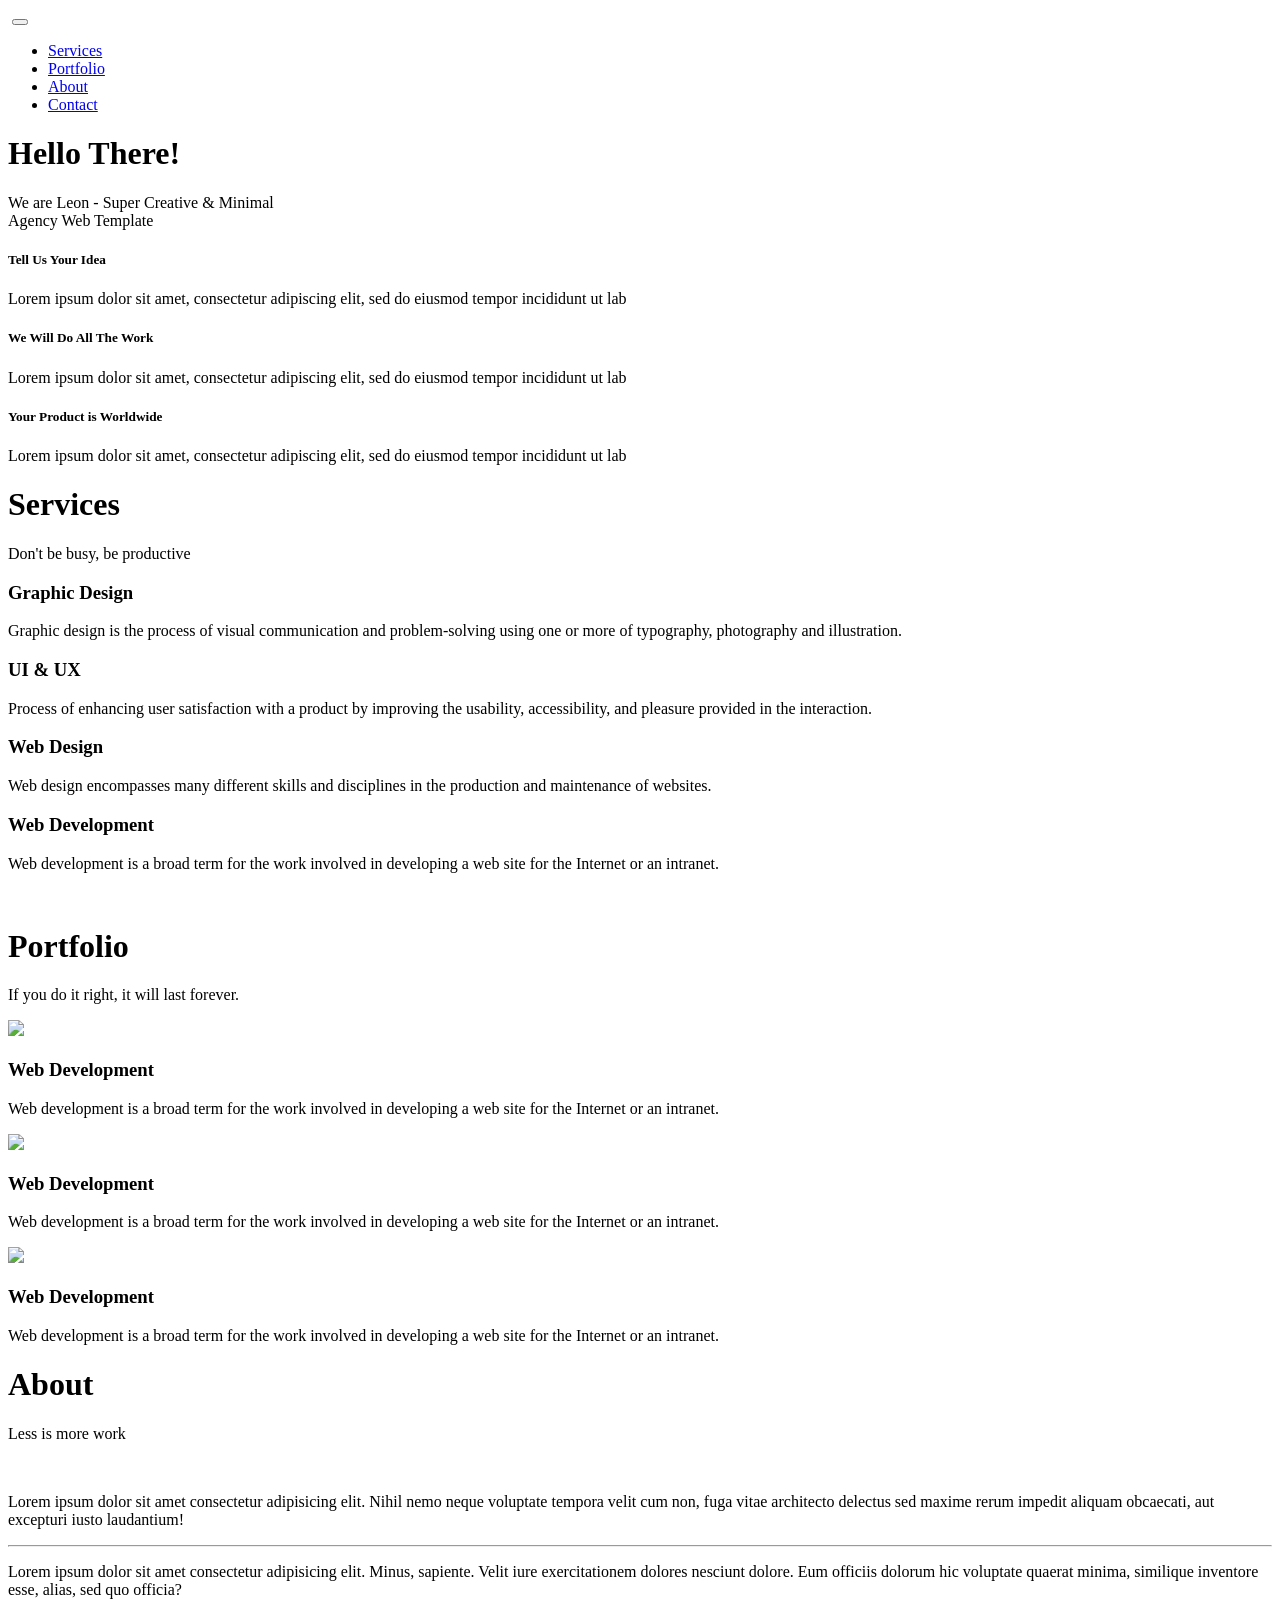
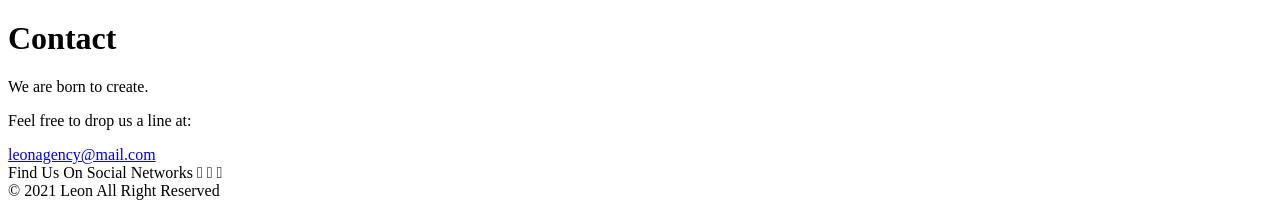
==== Lion/index.html @ de0e969a "u" ====
<!DOCTYPE html>
<html lang="en">
<head>
    <meta charset="UTF-8">
    <meta name="viewport" content="width=device-width, initial-scale=1.0">
    <title>Leon | Template One</title>
    <link rel="stylesheet" href="css/bootstrap.css">
    <link rel="stylesheet" href="css/bootstrap.css.map">
    <link rel="stylesheet" href="css/all.css">
    <link rel="stylesheet" href="css/all.min.css">
	  <link rel="stylesheet" href="https://stackpath.bootstrapcdn.com/font-awesome/4.7.0/css/font-awesome.min.css">
    <link rel="stylesheet" href="style.css">
    <link href="https://fonts.googleapis.com/css?family=Poppins:300,400,500,600,700,800,900" rel="stylesheet">
    <link href="https://unpkg.com/aos@2.3.1/dist/aos.css" rel="stylesheet">
</head>
<body>
<!-- staet header/ -->
    <!-- start nav -->
    <nav class="navbar navbar-expand-lg navbar-light fixed-top header">
        <div class="container-fluid container " >
          <a class="navbar-brand" href="#"><img src="image/logo.png" alt="" srcset=""></a>
          <button class="navbar-toggler" type="button" data-bs-toggle="collapse" data-bs-target="#navbarNav" aria-controls="navbarNav" aria-expanded="false" aria-label="Toggle navigation">
            <span class="navbar-toggler-icon"></span>
          </button>
          <div class="collapse navbar-collapse  " id="navbarNav">
            <ul class="navbar-nav ms-auto ">
              <li class="nav-item">
                <a class="nav-link active" aria-current="page" href="#Services">Services</a>
              </li>
              <li class="nav-item">
                <a class="nav-link" href="#portfolio">Portfolio</a>
              </li>
              <li class="nav-item">
                <a class="nav-link" href="#about">About</a>
              </li>
              <li class="nav-item">
                <a class="nav-link" href="#contact">Contact</a>
              </li>
             
            </ul>
          </div>
        </div>
    </nav>
    <!-- end nav -->
    <!-- start welcome -->
    <div class="headerPage">
        <div class="header_text" id="text">
            <h1>Hello There!</h1>
            <p>We are Leon - Super Creative & Minimal <br> Agency  Web Template</p>
        </div>
    </div>
    <!-- end welcome -->
    <!-- start works -->
    <div class="works">
        <div class="work" id="works">
            <i class="fa-solid fa-wand-magic-sparkles icon-works"></i>
            <h5>Tell Us Your Idea</h5>
            <p>Lorem ipsum dolor sit amet, consectetur adipiscing elit, sed do eiusmod tempor incididunt ut lab</p>
        </div>
        <div class="work">
            <i class="far fa-gem icon-works"></i>
            <h5>We Will Do All The Work</h5>
            <p>Lorem ipsum dolor sit amet, consectetur adipiscing elit, sed do eiusmod tempor incididunt ut lab</p>
        </div>
        <div class="work">
            <i class="fas fa-globe-asia icon-works"></i>
            <h5>Your Product is Worldwide</h5>
            <p>Lorem ipsum dolor sit amet, consectetur adipiscing elit, sed do eiusmod tempor incididunt ut lab</p>
        </div>

    </div> 
    <!-- end works -->
    <!-- end header -->

    <!-- start Services -->
    <div class="Services">
        <div class="header-Services" id="Services">
            <h1>Services</h1>
            <p>Don't be busy, be productive</p>
        </div>

        <div class="row">
          <div class="coloumn">
            <div class="serv">
              <i class="fas fa-palette fa-2x i"></i>
              <div class="text">
                <h3>Graphic Design</h3>
                <p>
                  Graphic design is the process of visual communication and problem-solving using one or more of
                  typography, photography and illustration.
                </p>
              </div>
            </div>
            
            <div class="serv">
              <i class="fab fa-sketch fa-2x i"></i>
              <div class="text">
                <h3>UI & UX</h3>
                <p>
                  Process of enhancing user satisfaction with a product by improving the usability, accessibility, and
                  pleasure provided in the interaction.
                </p>
              </div>
            </div>

          </div>
          <div class="coloumn">
            <div class="serv">
              <i class="fas fa-vector-square fa-2x i"></i>
              <div class="text">
                <h3>Web Design</h3>
                <p>
                  Web design encompasses many different skills and disciplines in the production and maintenance of
                  websites.
                </p>
              </div>
            </div>
            
            <div class="serv">
              <i class="fas fa-pencil-ruler fa-2x i"></i>
              <div class="text">
                <h3>Web Development</h3>
                <p>
                  Web development is a broad term for the work involved in developing a web site for the Internet or an
                  intranet.
                </p>
              </div>
            </div>

          </div>
          <div class="coloumn">
            <div class="images">
              <img class="image" src="image/services.jpg" alt="" />
            </div>
          </div>
        </div>
    </div>
    <!-- end Services -->

    <!-- start portfolio -->
    <div class="portfolio">
      <div class="header-Services" id="portfolio">
          <h1>Portfolio</h1>
          <p>If you do it right, it will last forever.</p>
      </div>

      <div class="row">
        <div class="coloumn">
          <div class="images">
            <img src="image/portfolio-1.jpg">
          </div>
          <div class="text">
            <h3>Web Development</h3>
            <p>
              Web development is a broad term for the work involved in developing a web site for the Internet or an
              intranet.
            </p>
          </div>
        </div>
        <div class="coloumn">
          <div class="images">
            <img src="image/portfolio-2.jpg">
          </div>
          <div class="text" >
            <h3>Web Development</h3>
            <p>
              Web development is a broad term for the work involved in developing a web site for the Internet or an
              intranet.
            </p>
          </div>

        </div>
        <div class="coloumn">
          <div class="images">
            <img src="image/portfolio-3.jpg">
          </div>
          <div class="text">
            <h3>Web Development</h3>
            <p>
              Web development is a broad term for the work involved in developing a web site for the Internet or an
              intranet.
            </p>
          </div>
        </div>
      </div>
  </div>
    <!-- end portfolio -->

    <!-- start about -->
    <div class="about">
          <div class="header-about" id="about">
              <h1>About</h1>
              <p>Less is more work</p>
          </div>
  
          <div class="about-content">
            <div class="image">
              <img src="image/about.jpg" alt="">
            </div>
            <div class="text">
              <p>
                Lorem ipsum dolor sit amet consectetur adipisicing elit. Nihil nemo neque voluptate tempora velit cum non,
                fuga vitae architecto delectus sed maxime rerum impedit aliquam obcaecati, aut excepturi iusto laudantium!
              </p>
              <hr>
              <p>
                Lorem ipsum dolor sit amet consectetur adipisicing elit. Minus, sapiente. Velit iure exercitationem
                dolores nesciunt dolore. Eum officiis dolorum hic voluptate quaerat minima, similique inventore esse,
                alias, sed quo officia?
              </p>
            </div>
          </div>
      </div>
    <!-- end about -->
    
    <!-- start Contact -->
    <div class="contact">
      <div class="header-contact" id="contact">
          <h1>Contact</h1>
          <p>We are born to create.</p>
      </div>
      <div class="contact-body">
        <p class="contact-p">Feel free to drop us a line at: </p>
        <a href="mailto:mohamed.5580.558@gmail.com?subject=Contact" class="link">leonagency@mail.com</a>
        <div class="social">
          Find Us On Social Networks
          <i class="fab fa-youtube i"></i>
          <i class="fab fa-facebook-f i"></i>
          <i class="fab fa-twitter i"></i>
        </div>
      </div>
    </div>
    <!-- end Contact -->
    
    <!-- start endpage -->
    <div class="end">© 2021 <span>Leon</span> All Right Reserved</div>
    <!-- end endpage -->
            
    <script src="js/bootstrap.bundle.min.js"></script>
    <script src="js/all.min.js"></script>
    <script src="https://unpkg.com/aos@2.3.1/dist/aos.js"></script>
    <script src="js/aos.js"></script>
    <script src="js/main.js"></script>
    <script src="js/jquery.min.js"></script>
    <script src="js/popper.js"></script>
    <script src="js/bootstrap.min.js"></script>

</body>
</html>
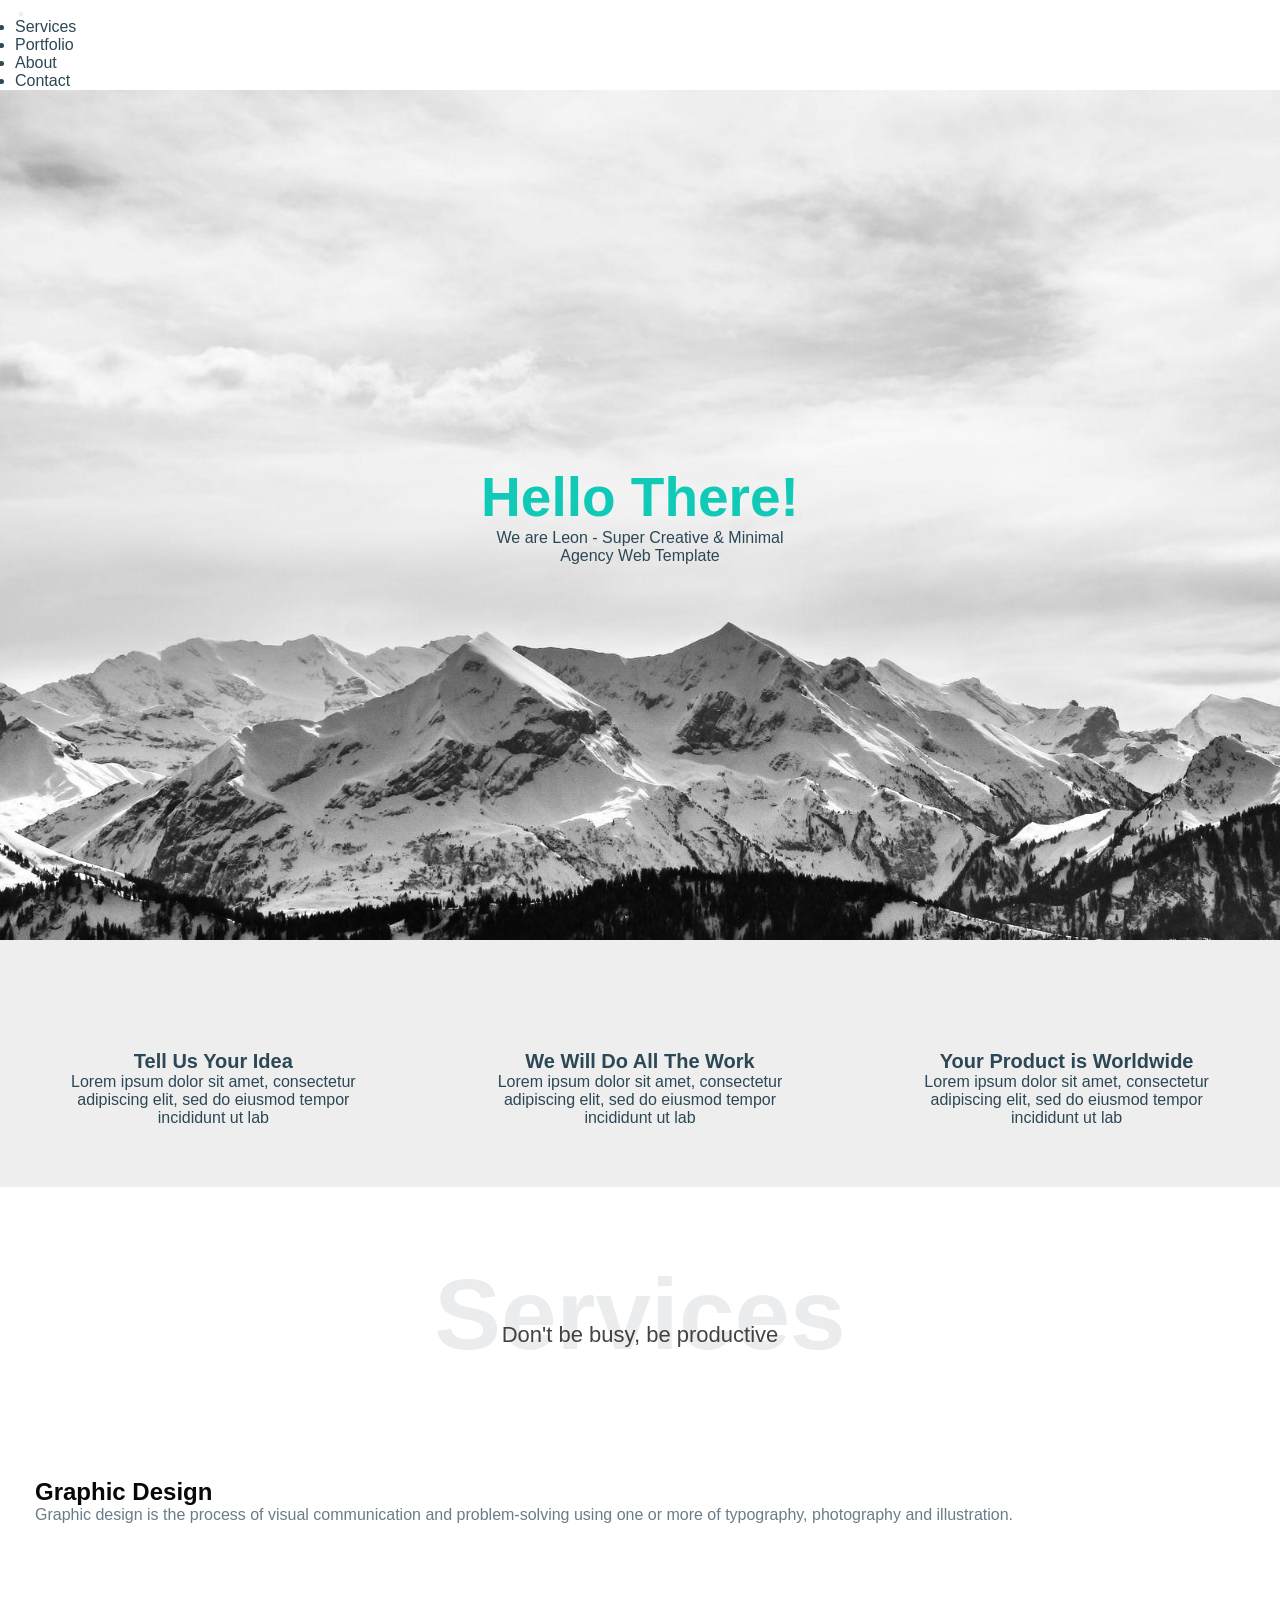
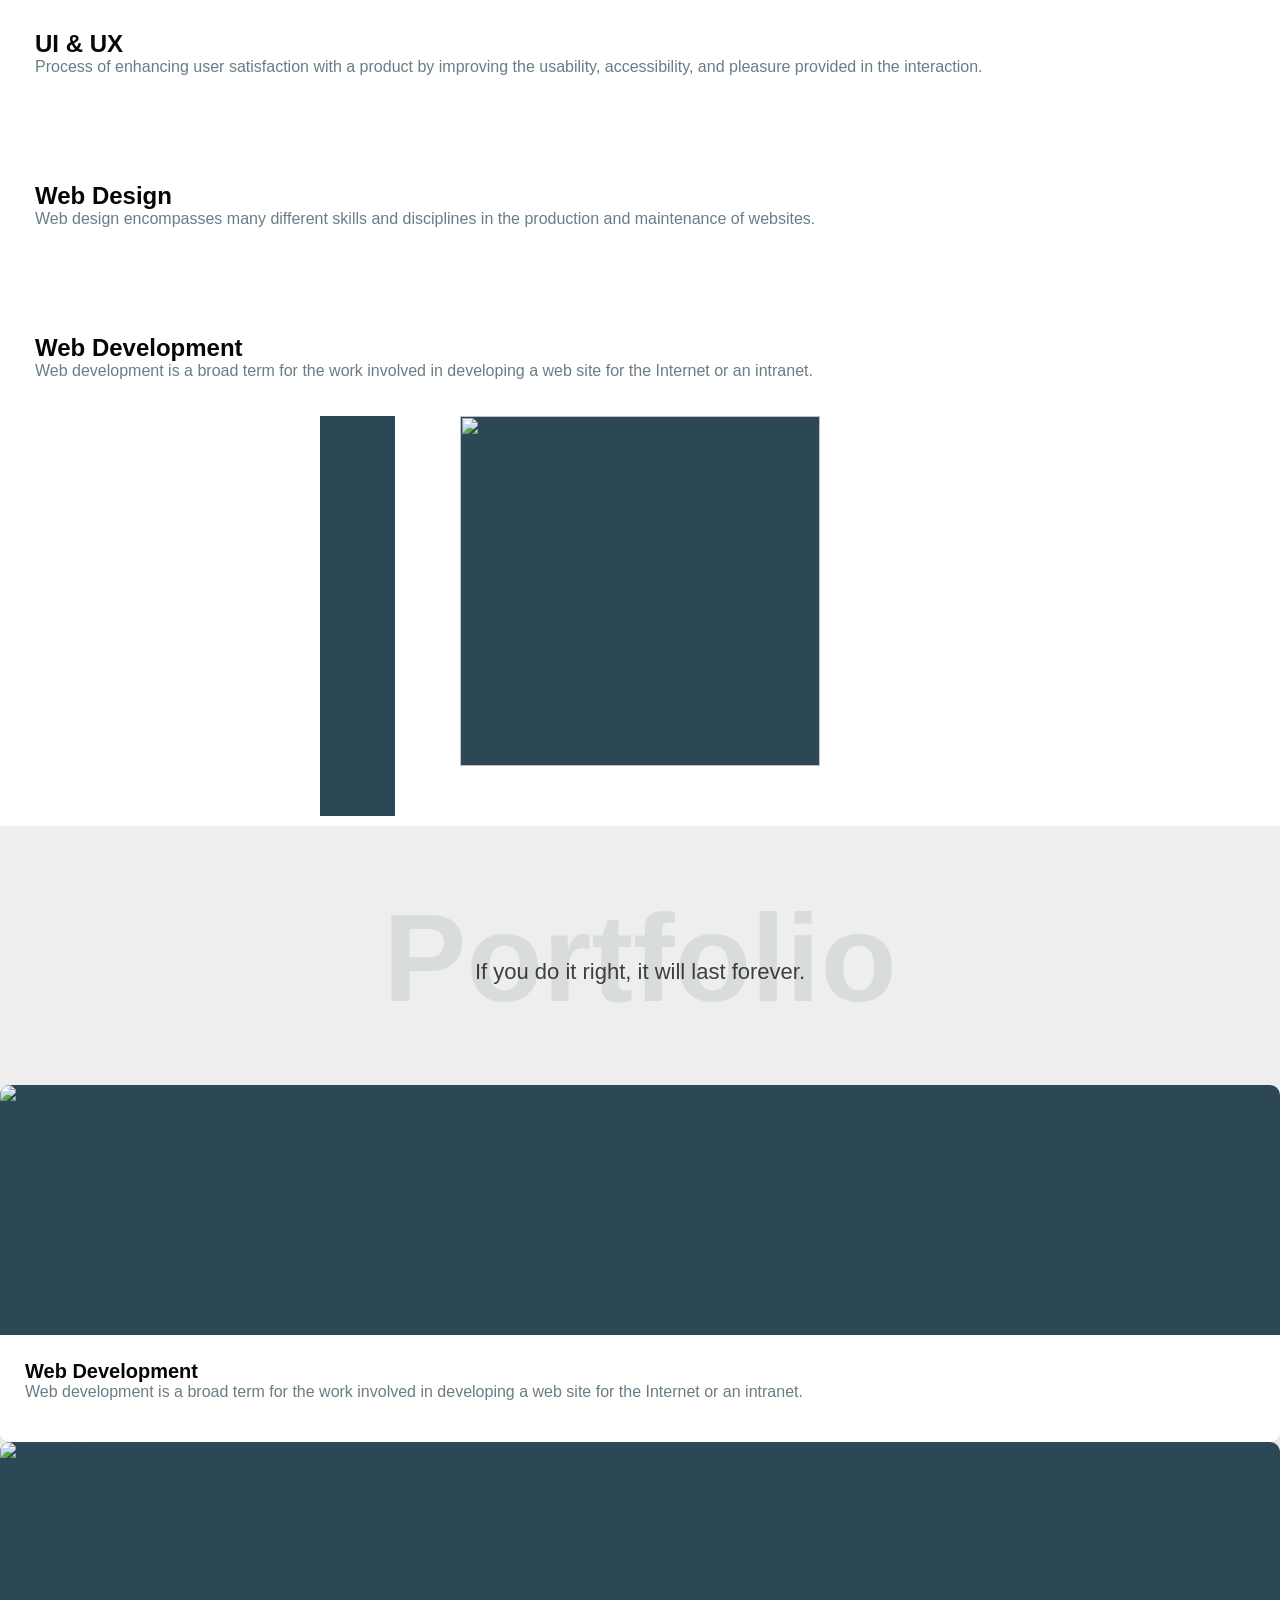
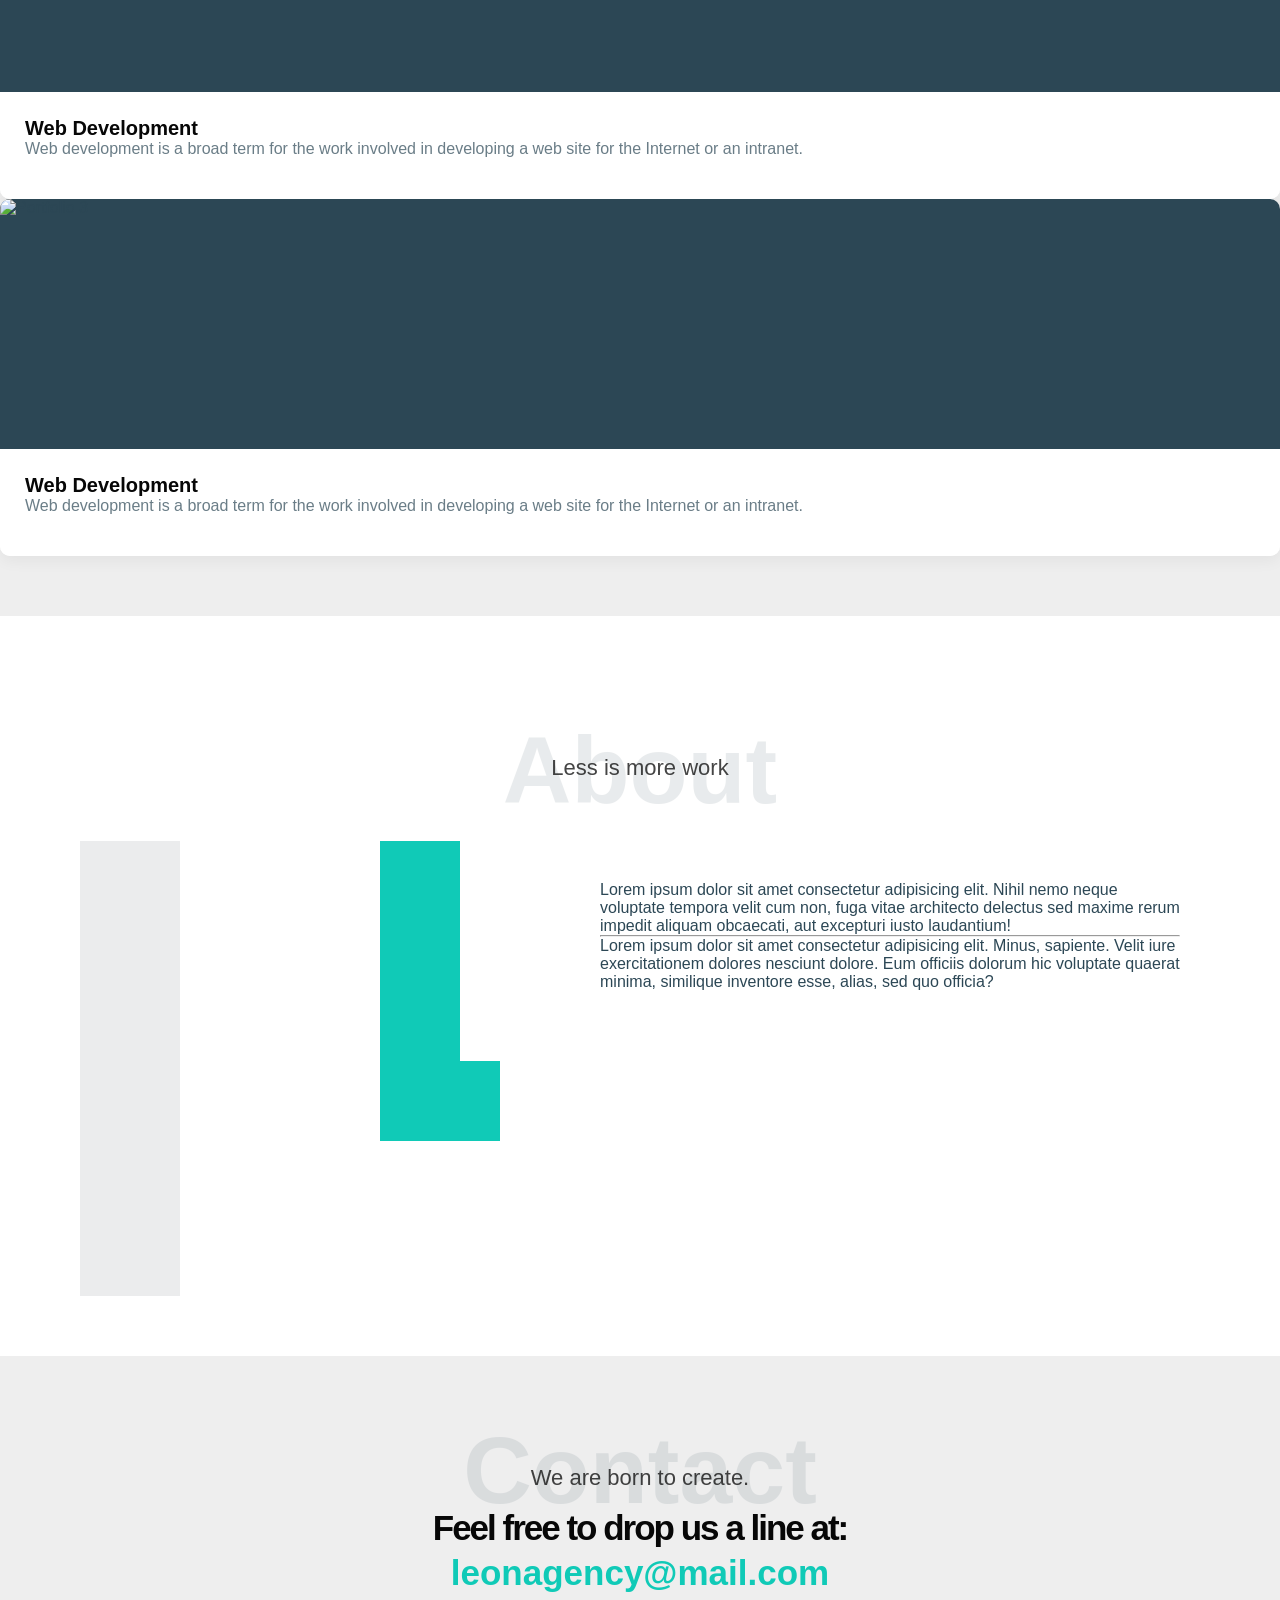
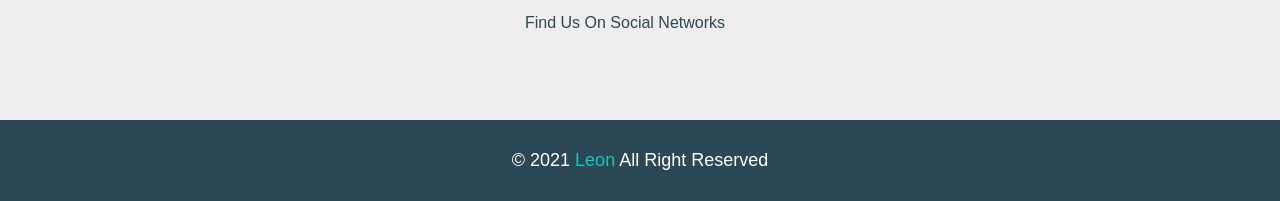
==== commit dcf07209: "update lion" ====
--- a/Lion/index.html
+++ b/Lion/index.html
@@ -1,249 +1,253 @@
 <!DOCTYPE html>
 <html lang="en">
+
 <head>
-    <meta charset="UTF-8">
-    <meta name="viewport" content="width=device-width, initial-scale=1.0">
-    <title>Leon | Template One</title>
-    <link rel="stylesheet" href="css/bootstrap.css">
-    <link rel="stylesheet" href="css/bootstrap.css.map">
-    <link rel="stylesheet" href="css/all.css">
-    <link rel="stylesheet" href="css/all.min.css">
-	  <link rel="stylesheet" href="https://stackpath.bootstrapcdn.com/font-awesome/4.7.0/css/font-awesome.min.css">
-    <link rel="stylesheet" href="style.css">
-    <link href="https://fonts.googleapis.com/css?family=Poppins:300,400,500,600,700,800,900" rel="stylesheet">
-    <link href="https://unpkg.com/aos@2.3.1/dist/aos.css" rel="stylesheet">
+  <meta charset="UTF-8">
+  <meta name="viewport" content="width=device-width, initial-scale=1.0">
+  <title>Leon | Template One</title>
+  <link rel="stylesheet" href="css/bootstrap.css">
+  <link rel="stylesheet" href="css/all.css">
+  <link rel="stylesheet" href="style.css">
+  <link href="https://fonts.googleapis.com/css?family=Poppins:300,400,500,600,700,800,900" rel="stylesheet">
+  <link href="https://unpkg.com/aos@2.3.1/dist/aos.css" rel="stylesheet">
 </head>
+
 <body>
-<!-- staet header/ -->
-    <!-- start nav -->
-    <nav class="navbar navbar-expand-lg navbar-light fixed-top header">
-        <div class="container-fluid container " >
-          <a class="navbar-brand" href="#"><img src="image/logo.png" alt="" srcset=""></a>
-          <button class="navbar-toggler" type="button" data-bs-toggle="collapse" data-bs-target="#navbarNav" aria-controls="navbarNav" aria-expanded="false" aria-label="Toggle navigation">
-            <span class="navbar-toggler-icon"></span>
-          </button>
-          <div class="collapse navbar-collapse  " id="navbarNav">
-            <ul class="navbar-nav ms-auto ">
-              <li class="nav-item">
-                <a class="nav-link active" aria-current="page" href="#Services">Services</a>
-              </li>
-              <li class="nav-item">
-                <a class="nav-link" href="#portfolio">Portfolio</a>
-              </li>
-              <li class="nav-item">
-                <a class="nav-link" href="#about">About</a>
-              </li>
-              <li class="nav-item">
-                <a class="nav-link" href="#contact">Contact</a>
-              </li>
-             
-            </ul>
-          </div>
-        </div>
-    </nav>
-    <!-- end nav -->
-    <!-- start welcome -->
-    <div class="headerPage">
-        <div class="header_text" id="text">
-            <h1>Hello There!</h1>
-            <p>We are Leon - Super Creative & Minimal <br> Agency  Web Template</p>
-        </div>
-    </div>
-    <!-- end welcome -->
-    <!-- start works -->
-    <div class="works">
-        <div class="work" id="works">
-            <i class="fa-solid fa-wand-magic-sparkles icon-works"></i>
-            <h5>Tell Us Your Idea</h5>
-            <p>Lorem ipsum dolor sit amet, consectetur adipiscing elit, sed do eiusmod tempor incididunt ut lab</p>
-        </div>
-        <div class="work">
-            <i class="far fa-gem icon-works"></i>
-            <h5>We Will Do All The Work</h5>
-            <p>Lorem ipsum dolor sit amet, consectetur adipiscing elit, sed do eiusmod tempor incididunt ut lab</p>
-        </div>
-        <div class="work">
-            <i class="fas fa-globe-asia icon-works"></i>
-            <h5>Your Product is Worldwide</h5>
-            <p>Lorem ipsum dolor sit amet, consectetur adipiscing elit, sed do eiusmod tempor incididunt ut lab</p>
-        </div>
-
-    </div> 
-    <!-- end works -->
-    <!-- end header -->
-
-    <!-- start Services -->
-    <div class="Services">
-        <div class="header-Services" id="Services">
-            <h1>Services</h1>
-            <p>Don't be busy, be productive</p>
-        </div>
-
-        <div class="row">
-          <div class="coloumn">
-            <div class="serv">
-              <i class="fas fa-palette fa-2x i"></i>
-              <div class="text">
-                <h3>Graphic Design</h3>
-                <p>
-                  Graphic design is the process of visual communication and problem-solving using one or more of
-                  typography, photography and illustration.
-                </p>
-              </div>
-            </div>
-            
-            <div class="serv">
-              <i class="fab fa-sketch fa-2x i"></i>
-              <div class="text">
-                <h3>UI & UX</h3>
-                <p>
-                  Process of enhancing user satisfaction with a product by improving the usability, accessibility, and
-                  pleasure provided in the interaction.
-                </p>
-              </div>
-            </div>
-
-          </div>
-          <div class="coloumn">
-            <div class="serv">
-              <i class="fas fa-vector-square fa-2x i"></i>
-              <div class="text">
-                <h3>Web Design</h3>
-                <p>
-                  Web design encompasses many different skills and disciplines in the production and maintenance of
-                  websites.
-                </p>
-              </div>
-            </div>
-            
-            <div class="serv">
-              <i class="fas fa-pencil-ruler fa-2x i"></i>
-              <div class="text">
-                <h3>Web Development</h3>
-                <p>
-                  Web development is a broad term for the work involved in developing a web site for the Internet or an
-                  intranet.
-                </p>
-              </div>
-            </div>
-
-          </div>
-          <div class="coloumn">
-            <div class="images">
-              <img class="image" src="image/services.jpg" alt="" />
-            </div>
-          </div>
-        </div>
-    </div>
-    <!-- end Services -->
-
-    <!-- start portfolio -->
-    <div class="portfolio">
-      <div class="header-Services" id="portfolio">
-          <h1>Portfolio</h1>
-          <p>If you do it right, it will last forever.</p>
-      </div>
-
-      <div class="row">
-        <div class="coloumn">
+  <!-- start header -->
+  <!-- start nav -->
+  <nav class="navbar navbar-expand-lg navbar-light fixed-top header">
+    <div class="container-fluid container ">
+      <a class="navbar-brand" href="#"><img src="image/logo.png" alt="" srcset=""></a>
+      <button class="navbar-toggler" type="button" data-bs-toggle="collapse" data-bs-target="#navbarNav"
+        aria-controls="navbarNav" aria-expanded="false" aria-label="Toggle navigation">
+        <span class="navbar-toggler-icon"></span>
+      </button>
+      <div class="collapse navbar-collapse  " id="navbarNav">
+        <ul class="navbar-nav ms-auto ">
+          <li class="nav-item">
+            <a class="nav-link active" aria-current="page" href="#Services">Services</a>
+          </li>
+          <li class="nav-item">
+            <a class="nav-link" href="#portfolio">Portfolio</a>
+          </li>
+          <li class="nav-item">
+            <a class="nav-link" href="#about">About</a>
+          </li>
+          <li class="nav-item">
+            <a class="nav-link" href="#contact">Contact</a>
+          </li>
+
+        </ul>
+      </div>
+    </div>
+  </nav>
+  <!-- end nav -->
+  <!-- start welcome -->
+  <div class="headerPage">
+    <div class="header_text" id="text">
+      <h1>Hello There!</h1>
+      <p>We are Leon - Super Creative & Minimal <br> Agency Web Template</p>
+    </div>
+  </div>
+  <!-- end welcome -->
+  <!-- start works -->
+  <div class="works">
+    <div class="work" id="works">
+      <i class="fa-solid fa-wand-magic-sparkles icon-works"></i>
+      <h5>Tell Us Your Idea</h5>
+      <p>Lorem ipsum dolor sit amet, consectetur adipiscing elit, sed do eiusmod tempor incididunt ut lab</p>
+    </div>
+    <div class="work">
+      <i class="far fa-gem icon-works"></i>
+      <h5>We Will Do All The Work</h5>
+      <p>Lorem ipsum dolor sit amet, consectetur adipiscing elit, sed do eiusmod tempor incididunt ut lab</p>
+    </div>
+    <div class="work">
+      <i class="fas fa-globe-asia icon-works"></i>
+      <h5>Your Product is Worldwide</h5>
+      <p>Lorem ipsum dolor sit amet, consectetur adipiscing elit, sed do eiusmod tempor incididunt ut lab</p>
+    </div>
+
+  </div>
+  <!-- end works -->
+  <!-- end header -->
+
+  <!-- start Services -->
+  <div class="Services">
+    <div class="header-Services" id="Services">
+      <h1>Services</h1>
+      <p>Don't be busy, be productive</p>
+    </div>
+
+    <div class="row">
+      <div class="col-lg-4 col-md-6 mb-4">
+        <div class="serv">
+          <i class="fas fa-palette fa-2x i"></i>
+          <div class="text">
+            <h3>Graphic Design</h3>
+            <p>
+              Graphic design is the process of visual communication and problem-solving using one or more of
+              typography, photography and illustration.
+            </p>
+          </div>
+        </div>
+
+        <div class="serv">
+          <i class="fab fa-sketch fa-2x i"></i>
+          <div class="text">
+            <h3>UI & UX</h3>
+            <p>
+              Process of enhancing user satisfaction with a product by improving the usability, accessibility, and
+              pleasure provided in the interaction.
+            </p>
+          </div>
+        </div>
+
+      </div>
+      <div class="col-lg-4 col-md-6 mb-4">
+        <div class="serv">
+          <i class="fas fa-vector-square fa-2x i"></i>
+          <div class="text">
+            <h3>Web Design</h3>
+            <p>
+              Web design encompasses many different skills and disciplines in the production and maintenance of
+              websites.
+            </p>
+          </div>
+        </div>
+
+        <div class="serv">
+          <i class="fas fa-pencil-ruler fa-2x i"></i>
+          <div class="text">
+            <h3>Web Development</h3>
+            <p>
+              Web development is a broad term for the work involved in developing a web site for the Internet or an
+              intranet.
+            </p>
+          </div>
+        </div>
+
+      </div>
+      <div class="col-lg-4 col-md-6 mb-4">
+        <div class="images">
+          <img class="image" src="image/services.jpg" alt="" />
+        </div>
+      </div>
+    </div>
+  </div>
+  <!-- end Services -->
+
+  <!-- start portfolio -->
+  <div class="portfolio">
+    <div class="header-Services" id="portfolio">
+      <h1>Portfolio</h1>
+      <p>If you do it right, it will last forever.</p>
+    </div>
+
+    <div class="row">
+      <div class="col-lg-4 col-md-6 mb-4">
+        <div class="portfolio-card">
           <div class="images">
-            <img src="image/portfolio-1.jpg">
-          </div>
-          <div class="text">
-            <h3>Web Development</h3>
-            <p>
-              Web development is a broad term for the work involved in developing a web site for the Internet or an
-              intranet.
-            </p>
-          </div>
-        </div>
-        <div class="coloumn">
+            <img src="image/portfolio-1.jpg" alt="Portfolio 1">
+          </div>
+          <div class="text">
+            <h3>Web Development</h3>
+            <p>
+              Web development is a broad term for the work involved in developing a web site for the Internet or an
+              intranet.
+            </p>
+          </div>
+        </div>
+      </div>
+      <div class="col-lg-4 col-md-6 mb-4">
+        <div class="portfolio-card">
           <div class="images">
-            <img src="image/portfolio-2.jpg">
-          </div>
-          <div class="text" >
-            <h3>Web Development</h3>
-            <p>
-              Web development is a broad term for the work involved in developing a web site for the Internet or an
-              intranet.
-            </p>
-          </div>
-
-        </div>
-        <div class="coloumn">
+            <img src="image/portfolio-2.jpg" alt="Portfolio 2">
+          </div>
+          <div class="text">
+            <h3>Web Development</h3>
+            <p>
+              Web development is a broad term for the work involved in developing a web site for the Internet or an
+              intranet.
+            </p>
+          </div>
+        </div>
+      </div>
+      <div class="col-lg-4 col-md-6 mb-4">
+        <div class="portfolio-card">
           <div class="images">
-            <img src="image/portfolio-3.jpg">
-          </div>
-          <div class="text">
-            <h3>Web Development</h3>
-            <p>
-              Web development is a broad term for the work involved in developing a web site for the Internet or an
-              intranet.
-            </p>
-          </div>
-        </div>
-      </div>
-  </div>
-    <!-- end portfolio -->
-
-    <!-- start about -->
-    <div class="about">
-          <div class="header-about" id="about">
-              <h1>About</h1>
-              <p>Less is more work</p>
-          </div>
-  
-          <div class="about-content">
-            <div class="image">
-              <img src="image/about.jpg" alt="">
-            </div>
-            <div class="text">
-              <p>
-                Lorem ipsum dolor sit amet consectetur adipisicing elit. Nihil nemo neque voluptate tempora velit cum non,
-                fuga vitae architecto delectus sed maxime rerum impedit aliquam obcaecati, aut excepturi iusto laudantium!
-              </p>
-              <hr>
-              <p>
-                Lorem ipsum dolor sit amet consectetur adipisicing elit. Minus, sapiente. Velit iure exercitationem
-                dolores nesciunt dolore. Eum officiis dolorum hic voluptate quaerat minima, similique inventore esse,
-                alias, sed quo officia?
-              </p>
-            </div>
-          </div>
-      </div>
-    <!-- end about -->
-    
-    <!-- start Contact -->
-    <div class="contact">
-      <div class="header-contact" id="contact">
-          <h1>Contact</h1>
-          <p>We are born to create.</p>
-      </div>
-      <div class="contact-body">
-        <p class="contact-p">Feel free to drop us a line at: </p>
-        <a href="mailto:mohamed.5580.558@gmail.com?subject=Contact" class="link">leonagency@mail.com</a>
-        <div class="social">
-          Find Us On Social Networks
-          <i class="fab fa-youtube i"></i>
-          <i class="fab fa-facebook-f i"></i>
-          <i class="fab fa-twitter i"></i>
-        </div>
-      </div>
-    </div>
-    <!-- end Contact -->
-    
-    <!-- start endpage -->
-    <div class="end">© 2021 <span>Leon</span> All Right Reserved</div>
-    <!-- end endpage -->
-            
-    <script src="js/bootstrap.bundle.min.js"></script>
-    <script src="js/all.min.js"></script>
-    <script src="https://unpkg.com/aos@2.3.1/dist/aos.js"></script>
-    <script src="js/aos.js"></script>
-    <script src="js/main.js"></script>
-    <script src="js/jquery.min.js"></script>
-    <script src="js/popper.js"></script>
-    <script src="js/bootstrap.min.js"></script>
+            <img src="image/portfolio-3.jpg" alt="Portfolio 3">
+          </div>
+          <div class="text">
+            <h3>Web Development</h3>
+            <p>
+              Web development is a broad term for the work involved in developing a web site for the Internet or an
+              intranet.
+            </p>
+          </div>
+        </div>
+      </div>
+    </div>
+  </div>
+  <!-- end portfolio -->
+
+  <!-- start about -->
+  <div class="about">
+    <div class="header-about" id="about">
+      <h1>About</h1>
+      <p>Less is more work</p>
+    </div>
+
+    <div class="about-content">
+      <div class="image">
+        <img src="image/about.jpg" alt="">
+      </div>
+      <div class="text">
+        <p>
+          Lorem ipsum dolor sit amet consectetur adipisicing elit. Nihil nemo neque voluptate tempora velit cum non,
+          fuga vitae architecto delectus sed maxime rerum impedit aliquam obcaecati, aut excepturi iusto laudantium!
+        </p>
+        <hr>
+        <p>
+          Lorem ipsum dolor sit amet consectetur adipisicing elit. Minus, sapiente. Velit iure exercitationem
+          dolores nesciunt dolore. Eum officiis dolorum hic voluptate quaerat minima, similique inventore esse,
+          alias, sed quo officia?
+        </p>
+      </div>
+    </div>
+  </div>
+  <!-- end about -->
+
+  <!-- start Contact -->
+  <div class="contact">
+    <div class="header-contact" id="contact">
+      <h1>Contact</h1>
+      <p>We are born to create.</p>
+    </div>
+    <div class="contact-body">
+      <p class="contact-p">Feel free to drop us a line at: </p>
+      <a href="mailto:mohamed.5580.558@gmail.com?subject=Contact" class="link">leonagency@mail.com</a>
+      <div class="social">
+        Find Us On Social Networks
+        <i class="fab fa-youtube i"></i>
+        <i class="fab fa-facebook-f i"></i>
+        <i class="fab fa-twitter i"></i>
+      </div>
+    </div>
+  </div>
+  <!-- end Contact -->
+
+  <!-- start endpage -->
+  <div class="end">© 2021 <span>Leon</span> All Right Reserved</div>
+  <!-- end endpage -->
+
+  <script src="js/jquery.min.js"></script>
+  <script src="js/bootstrap.bundle.min.js"></script>
+  <script src="js/all.min.js"></script>
+  <script src="https://unpkg.com/aos@2.3.1/dist/aos.js"></script>
+  <script src="js/aos.js"></script>
+  <script src="js/main.js"></script>
 
 </body>
-</html>
+
+</html>
--- a/Lion/style.css
+++ b/Lion/style.css
@@ -0,0 +1,566 @@
+*,
+*::before,
+*::after {
+  margin: 0;
+  padding: 0;
+  box-sizing: border-box;
+}
+
+:root {
+  --main-color: #ffffff;
+  --main2-color: #eeeeee;
+  --secondary-color: #070707;
+  --secondary2-color: #2c4755;
+  --section-padding: 60px;
+  --section-background: #10cab7;
+  --main-size: 20px;
+}
+
+a {
+  text-decoration: none;
+  color: var(--secondary2-color);
+}
+
+body {
+  font-family: 'Poppins', sans-serif;
+  font-size: 16px;
+  color: var(--secondary2-color);
+  background: var(--main-color);
+  scroll-behavior: smooth;
+}
+
+/* start nav */
+.header {
+  background-color: var(--main-color);
+}
+
+.header .container {
+  padding-left: 15px;
+  padding-right: 15px;
+  margin-left: auto;
+  margin-right: auto;
+}
+
+.header .container img {
+  width: 60px;
+}
+
+
+/* end nav */
+
+/* start welcome */
+.headerPage {
+  display: flex;
+  text-align: center;
+  justify-content: center;
+  align-items: center;
+  background-color: #eeeeee;
+  background: url(image/mountain.jpg);
+  background-repeat: no-repeat;
+  background-size: cover;
+  height: calc(100vh - 50px);
+
+}
+
+.headerPage h1 {
+  display: block;
+  font-size: 55px;
+  font-weight: bold;
+  color: var(--section-background);
+}
+
+/* end welcome */
+/* start works */
+.works {
+  background-color: var(--main2-color);
+  display: flex;
+  text-align: center;
+  justify-content: center;
+  align-items: center;
+  padding-top: var(--section-padding);
+  padding-bottom: var(--section-padding);
+  width: 100%;
+
+}
+
+.works .work {
+  margin-top: 50px;
+  margin-right: auto;
+  margin-left: auto;
+
+}
+
+.works .work .icon-works {
+  width: 60px;
+  height: inherit;
+  margin-bottom: 10px;
+  color: var(--section-background);
+}
+
+.works .work h5 {
+  font-size: var(--main-size);
+  font-weight: bold;
+  margin-top: auto;
+}
+
+.works .work p {
+  width: 300px;
+  margin: auto;
+
+}
+
+/* end work */
+/* start services*/
+.Services {
+
+  padding-top: var(--section-padding);
+  padding-bottom: var(--section-padding);
+}
+
+.Services .header-Services {
+  padding: 10px;
+  justify-content: center;
+  text-align: center;
+
+}
+
+.Services .header-Services h1 {
+  color: #ebeced;
+  font-size: 100px;
+  text-align: center;
+  font-weight: 800;
+  margin: 0;
+}
+
+.Services .header-Services p {
+  font-size: 22px;
+  margin-top: -50px;
+  color: var(--secondary-color);
+  opacity: 0.75;
+}
+
+.Services .row {
+  margin-top: 100px;
+}
+
+.Services .row .serv {
+  display: flex;
+  margin-top: 50px;
+  background: white;
+  padding: 20px;
+  border-radius: 10px;
+  transition: transform 0.3s ease, box-shadow 0.3s ease;
+}
+
+.Services .row .serv:hover {
+  transform: translateY(-10px);
+  box-shadow: 0 10px 30px rgba(0, 0, 0, 0.1);
+}
+
+.Services .row .serv .i {
+  color: var(--section-background);
+  font-size: xx-large;
+  padding: 0px;
+  margin-right: 15px;
+}
+
+.Services .row .serv .text h3 {
+  font-size: x-large;
+  font-weight: bold;
+  color: var(--secondary-color);
+
+}
+
+.Services .row .serv .text p {
+  margin-bottom: 1rem;
+  text-align: left;
+  opacity: 0.7;
+}
+
+.Services .row .images {
+  display: flex;
+
+}
+
+.Services .row .images img {
+  display: flex;
+  background-color: var(--secondary2-color);
+  margin-right: auto;
+  margin-left: auto;
+  width: 360px;
+  height: 350px;
+}
+
+.Services .row .images::before {
+  content: "";
+  display: flex;
+  background-color: var(--secondary2-color);
+  margin-left: 320px;
+  width: 75px;
+  height: 450px;
+  margin-top: -50px;
+  position: absolute;
+  z-index: -1;
+}
+
+/* end services*/
+/* start portfolio */
+.portfolio {
+  background-color: var(--main2-color);
+
+  padding-top: var(--section-padding);
+  padding-bottom: var(--section-padding);
+
+}
+
+.portfolio .header-Services {
+  justify-content: center;
+  text-align: center;
+
+}
+
+.portfolio .header-Services h1 {
+  font-size: 125px;
+  font-weight: bold;
+  opacity: 0.1;
+}
+
+.portfolio .header-Services p {
+  font-size: 22px;
+  margin-top: -70px;
+  color: var(--secondary-color);
+  opacity: 0.75;
+}
+
+.portfolio .row {
+  margin-top: 100px;
+}
+
+.portfolio .row .portfolio-card {
+  background: white;
+  border-radius: 10px;
+  overflow: hidden;
+  box-shadow: 0 5px 15px rgba(0, 0, 0, 0.05);
+  transition: all 0.3s ease;
+  height: 100%;
+  display: flex;
+  flex-direction: column;
+}
+
+.portfolio .row .portfolio-card:hover {
+  transform: translateY(-10px);
+  box-shadow: 0 15px 30px rgba(0, 0, 0, 0.15);
+}
+
+.portfolio .row .text {
+  background-color: var(--main-color);
+  width: 100%;
+  padding: 25px;
+  flex-grow: 1;
+}
+
+.portfolio .row .text h3 {
+  font-size: var(--main-size);
+  font-weight: bold;
+  color: var(--secondary-color);
+
+}
+
+.portfolio .row .text p {
+  margin-bottom: 1rem;
+  text-align: left;
+  opacity: 0.7;
+}
+
+.portfolio .row .images {
+  width: 100%;
+  height: 250px;
+  background-color: var(--secondary2-color);
+}
+
+.portfolio .row .images img {
+  width: 100%;
+  height: 100%;
+  object-fit: cover;
+}
+
+/* end portfolio */
+
+/* start About */
+.about {
+  padding: 100px;
+}
+
+.about .header-about {
+  justify-content: center;
+  text-align: center;
+
+}
+
+.about .header-about h1 {
+  font-size: 95px;
+  font-weight: bold;
+  opacity: 0.1;
+}
+
+.about .header-about p {
+  font-size: 22px;
+  margin-top: -70px;
+  color: var(--secondary-color);
+  opacity: 0.75;
+}
+
+.about .about-content {
+  margin-top: 100px;
+  display: flex;
+  flex-wrap: wrap;
+  justify-content: space-between;
+}
+
+.about .about-content .image {
+  position: relative;
+  width: 250px;
+  height: 375px;
+}
+
+.about .about-content .text {
+  flex-basis: calc(100% - 500px);
+}
+
+.about .about-content .image::before {
+  content: "";
+  position: absolute;
+  background-color: #ebeced;
+  width: 100px;
+  height: calc(100% + 80px);
+  top: -40px;
+  left: -20px;
+  z-index: -1;
+}
+
+.about .about-content .image::after {
+  content: "";
+  top: -40px;
+  position: absolute;
+  width: 120px;
+  height: 300px;
+  border-left: 80px solid var(--section-background);
+  border-bottom: 80px solid var(--section-background);
+  z-index: -1;
+  right: -150px;
+}
+
+.about .about-content .image img {
+  max-width: 100%;
+}
+
+/* end About */
+/* start contact */
+
+.contact {
+  background-color: var(--main2-color);
+
+  padding-top: var(--section-padding);
+  padding-bottom: var(--section-padding);
+
+}
+
+.contact .header-contact {
+  justify-content: center;
+  text-align: center;
+
+}
+
+.contact .header-contact h1 {
+  font-size: 95px;
+  font-weight: bold;
+  opacity: 0.1;
+}
+
+.contact .header-contact p {
+  font-size: 22px;
+  margin-top: -60px;
+  color: var(--secondary-color);
+  opacity: 0.75;
+}
+
+.contact .contact-body {
+  padding-top: 22px;
+  padding-bottom: 22px;
+  line-height: 30px;
+  text-align: center;
+  justify-content: center;
+}
+
+.contact .contact-body .contact-p {
+  font-size: 35px;
+  font-weight: 800;
+  color: var(--secondary-color);
+  letter-spacing: -2px;
+  margin-bottom: 15px;
+}
+
+.contact .contact-body .link {
+  display: block;
+  font-size: 35px;
+  font-weight: 800;
+  color: var(--section-background);
+  text-decoration: none;
+}
+
+.contact .contact-body .social {
+  display: flex;
+  justify-content: center;
+  margin-top: 20px;
+  font-size: 16px;
+}
+
+.contact .contact-body .social .i {
+  margin-left: 10px;
+  margin-top: 7px;
+  color: var(--section-background);
+}
+
+.end {
+  background-color: var(--secondary2-color);
+  font-family: 'Franklin Gothic Medium', 'Arial Narrow', Arial, sans-serif;
+  color: var(--main-color);
+  padding: 30px 10px;
+  text-align: center;
+  font-size: 18px;
+}
+
+.end span {
+  color: var(--section-background);
+}
+
+/* end contact */
+@media (max-width:1185px) {
+
+  .Services .row .images img,
+  .Services .row .images::before {
+    display: none;
+  }
+}
+
+@media (max-width:720px) {
+  :root {
+    --main-color: #ffffff;
+    --main2-color: #eeeeee;
+    --secondary-color: #070707;
+    --secondary2-color: #2c4755;
+    --section-padding: 100px;
+    --section-background: #10cab7;
+    --main-size: 25px;
+  }
+
+  .works {
+    display: block;
+    margin-left: auto;
+    margin-right: auto;
+    padding-top: var(--section-padding);
+    padding-bottom: var(--section-padding);
+  }
+
+  .Services .header-Services h1 {
+    font-size: 80px;
+    padding: 0px;
+  }
+
+  .Services .header-Services p {
+    font-size: large;
+    margin-top: -40px;
+  }
+
+  .Services .row {
+    display: block;
+    padding: 15px;
+  }
+
+  .Services .row .serv .text {
+
+    margin-bottom: 25px;
+    text-align: center;
+  }
+
+  .Services .row .serv .text h3 {
+    font-size: 30px;
+  }
+
+  .Services .row .serv .text p {
+    margin-top: 50px;
+  }
+
+  .Services .row .serv .i {
+    display: block;
+    font-size: 70px;
+  }
+
+  /* end servise */
+
+  .portfolio .header-Services h1 {
+    font-size: 80px;
+    padding: 0px;
+  }
+
+  .portfolio .header-Services p {
+    font-size: large;
+    margin-top: -40px;
+  }
+
+  .portfolio .row {
+    display: block;
+    padding: 15px;
+  }
+
+  .portfolio .row .col-lg-4 {
+    padding-top: 20px;
+  }
+
+  /* end portfolio */
+  .about {
+    display: block;
+    justify-content: center;
+    align-items: center;
+
+  }
+
+  .about .about-content .image {
+    margin-right: auto;
+    margin-left: auto;
+  }
+
+  .about .about-content .image::before {
+    display: none;
+  }
+
+  .about .about-content .image::after {
+    display: none;
+  }
+
+  .about .about-content {
+    display: block;
+    margin-top: 100px;
+    justify-content: center;
+    align-items: center;
+
+  }
+
+  .about .about-content .text {
+    font-size: large;
+    font-weight: bold;
+    margin-top: 60px;
+  }
+
+  .contact .contact-body {
+    line-height: 15px;
+  }
+
+  .contact .contact-body .contact-p {
+    font-size: 26px;
+  }
+
+  .contact .contact-body .link {
+    font-size: 24px;
+  }
+}
